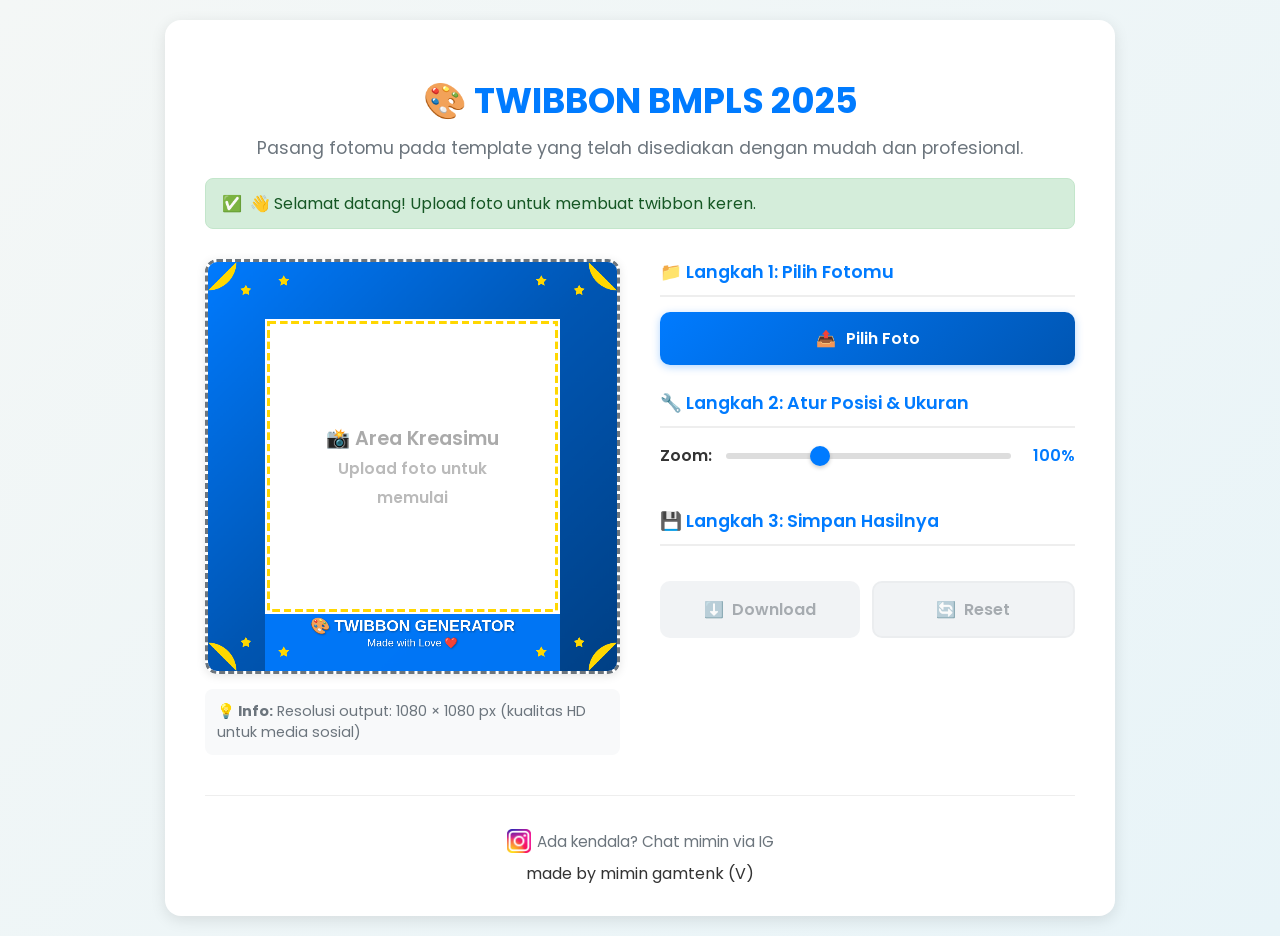
==== index.html @ 12c85848 "Update index.html" ====
<!DOCTYPE html>
<html lang="id">
<head>
    <meta charset="UTF-8">
    <meta name="viewport" content="width=device-width, initial-scale=1.0">
    <title>TWIBBON BMPLS 2025</title>
    <link href="https://fonts.googleapis.com/css2?family=Poppins:wght@400;600;700&display=swap" rel="stylesheet">
    <link rel="stylesheet" href="style.css">
</head>
<body>
    <div class="container">
        <div class="loading-overlay" id="loadingOverlay">
            <div class="spinner"></div>
        </div>

        <header>
            <h1>🎨 TWIBBON BMPLS 2025 </h1>
            <p>Pasang fotomu pada template yang telah disediakan dengan mudah dan profesional.</p>
        </header>

        <div class="alert success" id="successAlert">
            <span>✅</span>
            <span id="successMessage"></span>
        </div>

        <div class="alert error" id="errorAlert">
            <span>❌</span>
            <span id="errorMessage"></span>
        </div>

        <div class="alert warning" id="warningAlert">
            <span>⚠️</span>
            <span id="warningMessage"></span>
        </div>

        <main>
            <div class="canvas-section">
                <div class="canvas-wrapper">
                    <canvas id="twibbonCanvas" width="1080" height="1080"></canvas>
                    <div id="placeholder-text">
                        📸 Area Kreasimu<br>
                        <small style="font-size: 0.8em; opacity: 0.8;">Upload foto untuk memulai</small>
                    </div>
                </div>
                <div class="canvas-info">
                    <strong>💡 Info:</strong> Resolusi output: 1080 × 1080 px (kualitas HD untuk media sosial)
                </div>
            </div>

            <div class="controls">
                <p class="instruction">📁 Langkah 1: Pilih Fotomu</p>
                <label for="imageLoader" class="custom-file-upload">
                    <span>📤</span>
                    <span>Pilih Foto</span>
                </label>
                <input type="file" id="imageLoader" name="imageLoader" accept="image/jpeg,image/jpg,image/png,image/webp"/>
                <div class="file-info" id="fileInfo"></div>

                <p class="instruction">🔧 Langkah 2: Atur Posisi & Ukuran</p>
                <div class="zoom-control">
                    <label for="zoomSlider">Zoom:</label>
                    <input type="range" id="zoomSlider" min="0.3" max="2.5" step="0.05" value="1" disabled>
                    <span class="zoom-value" id="zoomValue">100%</span>
                </div>
                <div class="drag-hint" id="dragHint" style="display: none;">
                    🖱️ Klik dan seret gambar untuk mengubah posisi
                </div>

                <p class="instruction">💾 Langkah 3: Simpan Hasilnya</p>
                <div class="action-buttons">
                    <button id="downloadBtn" disabled>
                        <span>⬇️</span>
                        <span>Download</span>
                    </button>
                    <button id="resetBtn" disabled>
                        <span>🔄</span>
                        <span>Reset</span>
                    </button>
                </div>
            </div>
        </main>

        <footer>
    <div>
        <a href="https://instagram.com/bestsmpipbm_" class="report-problem" target="_blank">
            <img src="instagram.png" alt="Instagram" style="width: 24px; height: 24px; vertical-align: middle;">
            <span>Ada kendala? Chat mimin via IG</span>
        </a>
    </div>
    <div>
        <span>made by mimin gamtenk (V)</span>
    </div>
</footer>

    </div>

    <script src="script.js"></script>
</body>
</html>
---- style.css ----
:root {
    --primary-color: #007bff;
    --secondary-color: #6c757d;
    --background-color: #f4f7f6;
    --text-color: #333;
    --card-bg: #ffffff;
    --shadow: 0 4px 15px rgba(0, 0, 0, 0.1);
    --success-color: #28a745;
    --warning-color: #ffc107;
    --danger-color: #dc3545;
}

* {
    box-sizing: border-box;
}

body {
    font-family: 'Poppins', sans-serif;
    background: linear-gradient(135deg, var(--background-color) 0%, #e8f4f8 100%);
    color: var(--text-color);
    margin: 0;
    padding: 20px;
    display: flex;
    justify-content: center;
    align-items: center;
    min-height: 100vh;
}

.container {
    background-color: var(--card-bg);
    padding: 30px 40px;
    border-radius: 16px;
    box-shadow: var(--shadow);
    width: 100%;
    max-width: 950px;
    text-align: center;
    position: relative;
}

/* Loading Overlay */
.loading-overlay {
    position: absolute;
    top: 0;
    left: 0;
    right: 0;
    bottom: 0;
    background: rgba(255, 255, 255, 0.9);
    display: none;
    justify-content: center;
    align-items: center;
    border-radius: 16px;
    z-index: 1000;
}

.spinner {
    width: 40px;
    height: 40px;
    border: 4px solid #f3f3f3;
    border-top: 4px solid var(--primary-color);
    border-radius: 50%;
    animation: spin 1s linear infinite;
}

@keyframes spin {
    0% { transform: rotate(0deg); }
    100% { transform: rotate(360deg); }
}

/* Header */
header h1 {
    color: var(--primary-color);
    margin-bottom: 8px;
    font-size: 2.2rem;
    font-weight: 700;
}

header p {
    color: var(--secondary-color);
    margin-top: 0;
    font-size: 1.1rem;
}

/* Alert System */
.alert {
    padding: 12px 16px;
    border-radius: 8px;
    margin: 10px 0;
    display: none;
    align-items: center;
    gap: 8px;
}

.alert.success {
    background-color: #d4edda;
    color: #155724;
    border: 1px solid #c3e6cb;
}

.alert.error {
    background-color: #f8d7da;
    color: #721c24;
    border: 1px solid #f5c6cb;
}

.alert.warning {
    background-color: #fff3cd;
    color: #856404;
    border: 1px solid #ffeaa7;
}

/* Main Layout */
main {
    display: flex;
    gap: 40px;
    margin-top: 30px;
    text-align: left;
    align-items: flex-start;
}

.canvas-section {
    flex: 1;
    max-width: 500px;
}

.canvas-wrapper {
    position: relative;
    width: 100%;
    aspect-ratio: 1 / 1;
    border-radius: 12px;
    overflow: hidden;
    box-shadow: 0 2px 10px rgba(0, 0, 0, 0.1);
}

/* Canvas Styling */
#twibbonCanvas {
    width: 100%;
    height: 100%;
    border: 3px dashed var(--secondary-color);
    border-radius: 12px;
    cursor: grab;
    touch-action: none;
    transition: border-color 0.3s;
}

#twibbonCanvas:hover {
    border-color: var(--primary-color);
}

#twibbonCanvas:active {
    cursor: grabbing;
}

#twibbonCanvas.has-image {
    border-style: solid;
    border-color: var(--primary-color);
}

#placeholder-text {
    position: absolute;
    top: 50%;
    left: 50%;
    transform: translate(-50%, -50%);
    color: #aaa;
    font-size: 1.2rem;
    font-weight: 600;
    pointer-events: none;
    z-index: 1;
    text-align: center;
}

.canvas-info {
    margin-top: 15px;
    padding: 12px;
    background: #f8f9fa;
    border-radius: 8px;
    font-size: 0.9rem;
    color: var(--secondary-color);
}

/* Controls Section */
.controls {
    flex: 1;
    display: flex;
    flex-direction: column;
    min-width: 300px;
}

.instruction {
    font-weight: 600;
    color: var(--primary-color);
    border-bottom: 2px solid #eee;
    padding-bottom: 10px;
    margin-top: 25px;
    margin-bottom: 15px;
    font-size: 1.1rem;
}

.instruction:first-of-type {
    margin-top: 0;
}

/* File Upload */
input[type="file"] {
    display: none;
}

.custom-file-upload {
    background: linear-gradient(135deg, var(--primary-color) 0%, #0056b3 100%);
    color: white;
    padding: 14px 24px;
    border-radius: 10px;
    cursor: pointer;
    font-weight: 600;
    text-align: center;
    display: inline-flex;
    align-items: center;
    justify-content: center;
    gap: 10px;
    transition: all 0.3s;
    border: none;
    font-size: 1rem;
    box-shadow: 0 2px 8px rgba(0, 123, 255, 0.3);
}

.custom-file-upload:hover {
    transform: translateY(-2px);
    box-shadow: 0 4px 12px rgba(0, 123, 255, 0.4);
}

.file-info {
    margin-top: 10px;
    padding: 8px 12px;
    background: #e9ecef;
    border-radius: 6px;
    font-size: 0.9rem;
    display: none;
}

/* Zoom Controls */
.zoom-control {
    display: flex;
    align-items: center;
    gap: 12px;
    margin-bottom: 15px;
}

.zoom-control label {
    font-weight: 600;
    min-width: 50px;
}

input[type="range"] {
    flex: 1;
    cursor: pointer;
    height: 6px;
    border-radius: 3px;
    background: #ddd;
    outline: none;
    -webkit-appearance: none;
}

input[type="range"]::-webkit-slider-thumb {
    appearance: none;
    width: 20px;
    height: 20px;
    border-radius: 50%;
    background: var(--primary-color);
    cursor: pointer;
    box-shadow: 0 2px 4px rgba(0, 0, 0, 0.2);
}

input[type="range"]::-moz-range-thumb {
    width: 20px;
    height: 20px;
    border-radius: 50%;
    background: var(--primary-color);
    cursor: pointer;
    border: none;
    box-shadow: 0 2px 4px rgba(0, 0, 0, 0.2);
}

.zoom-value {
    font-weight: 600;
    color: var(--primary-color);
    min-width: 50px;
    text-align: right;
}

.drag-hint {
    background: #fff3cd;
    color: #856404;
    padding: 10px;
    border-radius: 6px;
    font-size: 0.9rem;
    margin-bottom: 10px;
    border: 1px solid #ffeaa7;
}

/* Action Buttons */
.action-buttons {
    display: flex;
    gap: 12px;
    margin-top: 20px;
}

button {
    flex: 1;
    padding: 14px 20px;
    border-radius: 10px;
    border: none;
    font-family: 'Poppins', sans-serif;
    font-size: 1rem;
    font-weight: 600;
    cursor: pointer;
    display: inline-flex;
    align-items: center;
    justify-content: center;
    gap: 8px;
    transition: all 0.3s;
    position: relative;
    overflow: hidden;
}

button::before {
    content: '';
    position: absolute;
    top: 0;
    left: -100%;
    width: 100%;
    height: 100%;
    background: linear-gradient(90deg, transparent, rgba(255, 255, 255, 0.2), transparent);
    transition: left 0.5s;
}

button:hover::before {
    left: 100%;
}

button#downloadBtn {
    background: linear-gradient(135deg, var(--success-color) 0%, #218838 100%);
    color: white;
    box-shadow: 0 2px 8px rgba(40, 167, 69, 0.3);
}

button#downloadBtn:hover {
    transform: translateY(-2px);
    box-shadow: 0 4px 12px rgba(40, 167, 69, 0.4);
}

button#resetBtn {
    background: linear-gradient(135deg, #f8f9fa 0%, #e9ecef 100%);
    color: #495057;
    border: 2px solid #dee2e6;
    box-shadow: 0 2px 4px rgba(0, 0, 0, 0.1);
}

button#resetBtn:hover {
    background: linear-gradient(135deg, #e9ecef 0%, #dee2e6 100%);
    transform: translateY(-1px);
}

button:disabled {
    background: #e9ecef !important;
    color: #6c757d !important;
    cursor: not-allowed !important;
    opacity: 0.6;
    transform: none !important;
    box-shadow: none !important;
}

button:disabled::before {
    display: none;
}

/* Footer */
footer {
    margin-top: 40px;
    padding-top: 25px;
    border-top: 1px solid #eee;
}

.report-problem {
    color: var(--secondary-color);
    text-decoration: none;
    font-size: 0.95rem;
    display: inline-flex;
    align-items: center;
    gap: 6px;
    transition: all 0.3s;
    padding: 8px 12px;
    border-radius: 6px;
}

.report-problem:hover {
    color: var(--primary-color);
    background: rgba(0, 123, 255, 0.1);
}

/* Responsive Design */
@media (max-width: 920px) {
    .container {
        padding: 20px 25px;
    }

    main {
        flex-direction: column;
        align-items: center;
        gap: 30px;
    }

    .canvas-section {
        max-width: 400px;
    }

    .controls {
        max-width: 400px;
        min-width: auto;
    }

    header h1 {
        font-size: 1.8rem;
    }

    .action-buttons {
        flex-direction: column;
    }
}

@media (max-width: 480px) {
    body {
        padding: 10px;
    }

    .container {
        padding: 15px 20px;
    }

    .canvas-section {
        max-width: 300px;
    }

    .controls {
        max-width: 300px;
    }

    header h1 {
        font-size: 1.6rem;
    }
}
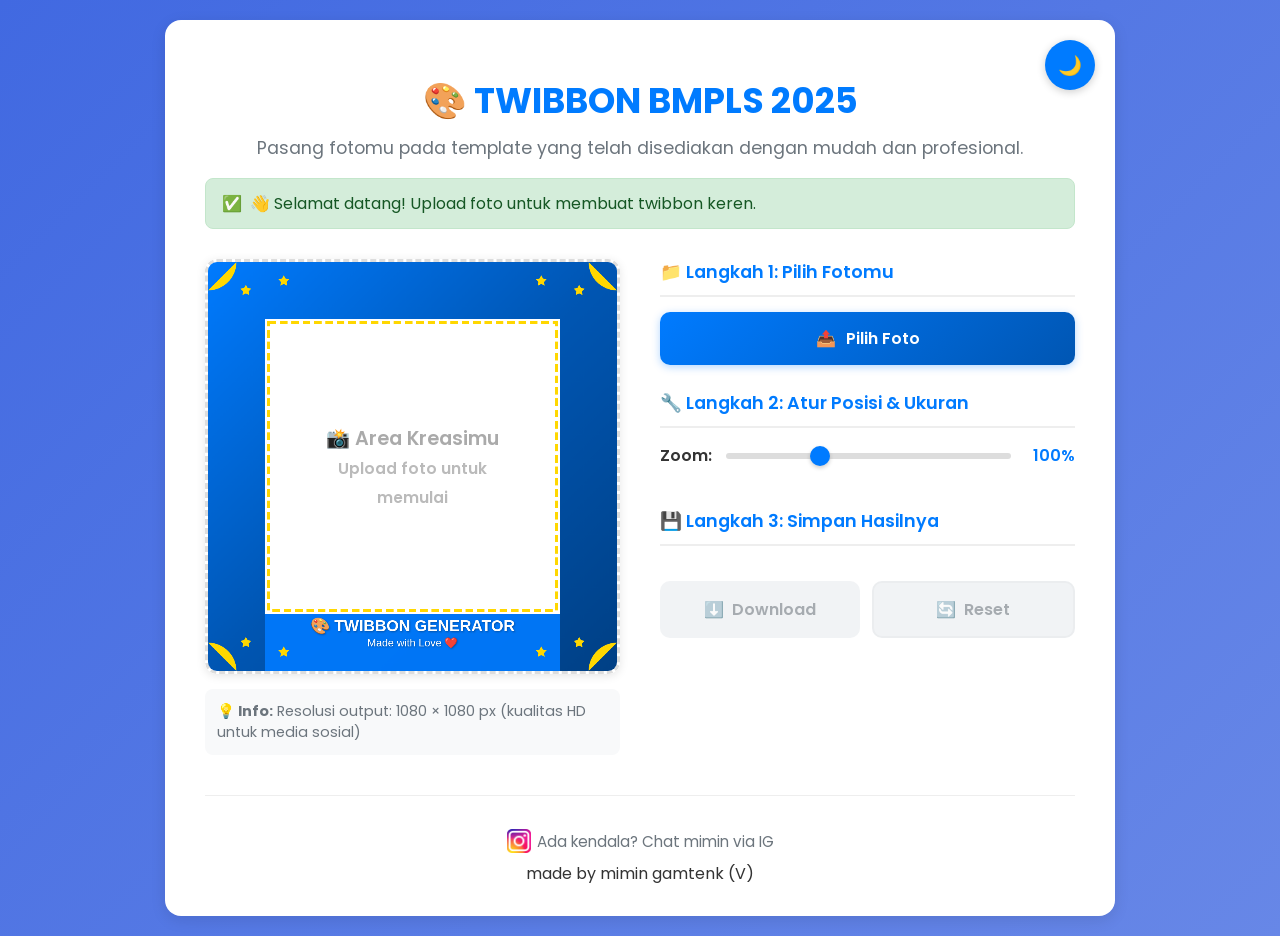
==== commit 43247e72: "Update index.html" ====
--- a/index.html
+++ b/index.html
@@ -9,6 +9,11 @@
 </head>
 <body>
     <div class="container">
+        <!-- Theme Toggle Button -->
+        <button class="theme-toggle" id="themeToggle" title="Toggle Dark Mode">
+            🌙
+        </button>
+        
         <div class="loading-overlay" id="loadingOverlay">
             <div class="spinner"></div>
         </div>
--- a/style.css
+++ b/style.css
@@ -1,13 +1,43 @@
 :root {
     --primary-color: #007bff;
     --secondary-color: #6c757d;
-    --background-color: #f4f7f6;
+    --background-color: #4169e1;
     --text-color: #333;
     --card-bg: #ffffff;
     --shadow: 0 4px 15px rgba(0, 0, 0, 0.1);
     --success-color: #28a745;
     --warning-color: #ffc107;
     --danger-color: #dc3545;
+    --canvas-border: #ddd;
+    --canvas-placeholder: #aaa;
+    --info-bg: #f8f9fa;
+    --zoom-track: #ddd;
+    --file-info-bg: #e9ecef;
+    --drag-hint-bg: #fff3cd;
+    --drag-hint-color: #856404;
+    --reset-btn-bg: #f8f9fa;
+    --reset-btn-border: #dee2e6;
+    --footer-border: #eee;
+}
+
+/* Dark Mode Variables */
+[data-theme="dark"] {
+    --primary-color: #4dabf7;
+    --secondary-color: #adb5bd;
+    --background-color: #1a1a2e;
+    --text-color: #e9ecef;
+    --card-bg: #16213e;
+    --shadow: 0 4px 15px rgba(0, 0, 0, 0.3);
+    --canvas-border: #495057;
+    --canvas-placeholder: #6c757d;
+    --info-bg: #212529;
+    --zoom-track: #495057;
+    --file-info-bg: #343a40;
+    --drag-hint-bg: #3d4142;
+    --drag-hint-color: #ffc107;
+    --reset-btn-bg: #343a40;
+    --reset-btn-border: #495057;
+    --footer-border: #495057;
 }
 
 * {
@@ -16,7 +46,7 @@
 
 body {
     font-family: 'Poppins', sans-serif;
-    background: linear-gradient(135deg, var(--background-color) 0%, #e8f4f8 100%);
+    background: linear-gradient(135deg, var(--background-color) 0%, rgba(65, 105, 225, 0.8) 100%);
     color: var(--text-color);
     margin: 0;
     padding: 20px;
@@ -24,6 +54,12 @@
     justify-content: center;
     align-items: center;
     min-height: 100vh;
+    transition: all 0.3s ease;
+}
+
+/* Dark mode background gradient */
+[data-theme="dark"] body {
+    background: linear-gradient(135deg, var(--background-color) 0%, #0f1419 100%);
 }
 
 .container {
@@ -35,6 +71,32 @@
     max-width: 950px;
     text-align: center;
     position: relative;
+    transition: all 0.3s ease;
+}
+
+/* Theme Toggle Button */
+.theme-toggle {
+    position: absolute;
+    top: 20px;
+    right: 20px;
+    background: var(--primary-color);
+    color: white;
+    border: none;
+    border-radius: 50%;
+    width: 50px;
+    height: 50px;
+    cursor: pointer;
+    font-size: 1.2rem;
+    display: flex;
+    align-items: center;
+    justify-content: center;
+    transition: all 0.3s ease;
+    box-shadow: 0 2px 8px rgba(0, 0, 0, 0.2);
+}
+
+.theme-toggle:hover {
+    transform: scale(1.1);
+    box-shadow: 0 4px 12px rgba(0, 0, 0, 0.3);
 }
 
 /* Loading Overlay */
@@ -52,6 +114,10 @@
     z-index: 1000;
 }
 
+[data-theme="dark"] .loading-overlay {
+    background: rgba(22, 33, 62, 0.9);
+}
+
 .spinner {
     width: 40px;
     height: 40px;
@@ -61,6 +127,11 @@
     animation: spin 1s linear infinite;
 }
 
+[data-theme="dark"] .spinner {
+    border-color: #495057;
+    border-top-color: var(--primary-color);
+}
+
 @keyframes spin {
     0% { transform: rotate(0deg); }
     100% { transform: rotate(360deg); }
@@ -72,12 +143,14 @@
     margin-bottom: 8px;
     font-size: 2.2rem;
     font-weight: 700;
+    transition: color 0.3s ease;
 }
 
 header p {
     color: var(--secondary-color);
     margin-top: 0;
     font-size: 1.1rem;
+    transition: color 0.3s ease;
 }
 
 /* Alert System */
@@ -88,6 +161,7 @@
     display: none;
     align-items: center;
     gap: 8px;
+    transition: all 0.3s ease;
 }
 
 .alert.success {
@@ -96,16 +170,34 @@
     border: 1px solid #c3e6cb;
 }
 
+[data-theme="dark"] .alert.success {
+    background-color: #1e4620;
+    color: #75b798;
+    border-color: #2d5a31;
+}
+
 .alert.error {
     background-color: #f8d7da;
     color: #721c24;
     border: 1px solid #f5c6cb;
 }
 
+[data-theme="dark"] .alert.error {
+    background-color: #4a1e22;
+    color: #f1b6bb;
+    border-color: #5d2a2f;
+}
+
 .alert.warning {
     background-color: #fff3cd;
     color: #856404;
     border: 1px solid #ffeaa7;
+}
+
+[data-theme="dark"] .alert.warning {
+    background-color: #3d3d1f;
+    color: #ffc107;
+    border-color: #4d4d29;
 }
 
 /* Main Layout */
@@ -131,11 +223,15 @@
     box-shadow: 0 2px 10px rgba(0, 0, 0, 0.1);
 }
 
+[data-theme="dark"] .canvas-wrapper {
+    box-shadow: 0 2px 10px rgba(0, 0, 0, 0.4);
+}
+
 /* Canvas Styling */
 #twibbonCanvas {
     width: 100%;
     height: 100%;
-    border: 3px dashed var(--secondary-color);
+    border: 3px dashed var(--canvas-border);
     border-radius: 12px;
     cursor: grab;
     touch-action: none;
@@ -160,21 +256,23 @@
     top: 50%;
     left: 50%;
     transform: translate(-50%, -50%);
-    color: #aaa;
+    color: var(--canvas-placeholder);
     font-size: 1.2rem;
     font-weight: 600;
     pointer-events: none;
     z-index: 1;
     text-align: center;
+    transition: color 0.3s ease;
 }
 
 .canvas-info {
     margin-top: 15px;
     padding: 12px;
-    background: #f8f9fa;
+    background: var(--info-bg);
     border-radius: 8px;
     font-size: 0.9rem;
     color: var(--secondary-color);
+    transition: all 0.3s ease;
 }
 
 /* Controls Section */
@@ -188,11 +286,12 @@
 .instruction {
     font-weight: 600;
     color: var(--primary-color);
-    border-bottom: 2px solid #eee;
+    border-bottom: 2px solid var(--footer-border);
     padding-bottom: 10px;
     margin-top: 25px;
     margin-bottom: 15px;
     font-size: 1.1rem;
+    transition: all 0.3s ease;
 }
 
 .instruction:first-of-type {
@@ -222,18 +321,28 @@
     box-shadow: 0 2px 8px rgba(0, 123, 255, 0.3);
 }
 
+[data-theme="dark"] .custom-file-upload {
+    background: linear-gradient(135deg, var(--primary-color) 0%, #339af0 100%);
+    box-shadow: 0 2px 8px rgba(77, 171, 247, 0.3);
+}
+
 .custom-file-upload:hover {
     transform: translateY(-2px);
     box-shadow: 0 4px 12px rgba(0, 123, 255, 0.4);
 }
 
+[data-theme="dark"] .custom-file-upload:hover {
+    box-shadow: 0 4px 12px rgba(77, 171, 247, 0.4);
+}
+
 .file-info {
     margin-top: 10px;
     padding: 8px 12px;
-    background: #e9ecef;
+    background: var(--file-info-bg);
     border-radius: 6px;
     font-size: 0.9rem;
     display: none;
+    transition: background-color 0.3s ease;
 }
 
 /* Zoom Controls */
@@ -247,6 +356,8 @@
 .zoom-control label {
     font-weight: 600;
     min-width: 50px;
+    color: var(--text-color);
+    transition: color 0.3s ease;
 }
 
 input[type="range"] {
@@ -254,9 +365,10 @@
     cursor: pointer;
     height: 6px;
     border-radius: 3px;
-    background: #ddd;
+    background: var(--zoom-track);
     outline: none;
     -webkit-appearance: none;
+    transition: background-color 0.3s ease;
 }
 
 input[type="range"]::-webkit-slider-thumb {
@@ -284,16 +396,22 @@
     color: var(--primary-color);
     min-width: 50px;
     text-align: right;
+    transition: color 0.3s ease;
 }
 
 .drag-hint {
-    background: #fff3cd;
-    color: #856404;
+    background: var(--drag-hint-bg);
+    color: var(--drag-hint-color);
     padding: 10px;
     border-radius: 6px;
     font-size: 0.9rem;
     margin-bottom: 10px;
     border: 1px solid #ffeaa7;
+    transition: all 0.3s ease;
+}
+
+[data-theme="dark"] .drag-hint {
+    border-color: #4d4d29;
 }
 
 /* Action Buttons */
@@ -348,14 +466,19 @@
 }
 
 button#resetBtn {
-    background: linear-gradient(135deg, #f8f9fa 0%, #e9ecef 100%);
+    background: linear-gradient(135deg, var(--reset-btn-bg) 0%, #e9ecef 100%);
     color: #495057;
-    border: 2px solid #dee2e6;
+    border: 2px solid var(--reset-btn-border);
     box-shadow: 0 2px 4px rgba(0, 0, 0, 0.1);
+    transition: all 0.3s ease;
+}
+
+[data-theme="dark"] button#resetBtn {
+    color: var(--text-color);
 }
 
 button#resetBtn:hover {
-    background: linear-gradient(135deg, #e9ecef 0%, #dee2e6 100%);
+    background: linear-gradient(135deg, #e9ecef 0%, var(--reset-btn-border) 100%);
     transform: translateY(-1px);
 }
 
@@ -368,6 +491,11 @@
     box-shadow: none !important;
 }
 
+[data-theme="dark"] button:disabled {
+    background: #343a40 !important;
+    color: #6c757d !important;
+}
+
 button:disabled::before {
     display: none;
 }
@@ -376,7 +504,8 @@
 footer {
     margin-top: 40px;
     padding-top: 25px;
-    border-top: 1px solid #eee;
+    border-top: 1px solid var(--footer-border);
+    transition: border-color 0.3s ease;
 }
 
 .report-problem {
@@ -396,12 +525,24 @@
     background: rgba(0, 123, 255, 0.1);
 }
 
+[data-theme="dark"] .report-problem:hover {
+    background: rgba(77, 171, 247, 0.1);
+}
+
 /* Responsive Design */
 @media (max-width: 920px) {
     .container {
         padding: 20px 25px;
     }
 
+    .theme-toggle {
+        top: 15px;
+        right: 15px;
+        width: 45px;
+        height: 45px;
+        font-size: 1.1rem;
+    }
+
     main {
         flex-direction: column;
         align-items: center;
@@ -435,6 +576,14 @@
         padding: 15px 20px;
     }
 
+    .theme-toggle {
+        top: 10px;
+        right: 10px;
+        width: 40px;
+        height: 40px;
+        font-size: 1rem;
+    }
+
     .canvas-section {
         max-width: 300px;
     }
@@ -445,5 +594,6 @@
 
     header h1 {
         font-size: 1.6rem;
-    }
-}
+        margin-top: 40px;
+    }
+}
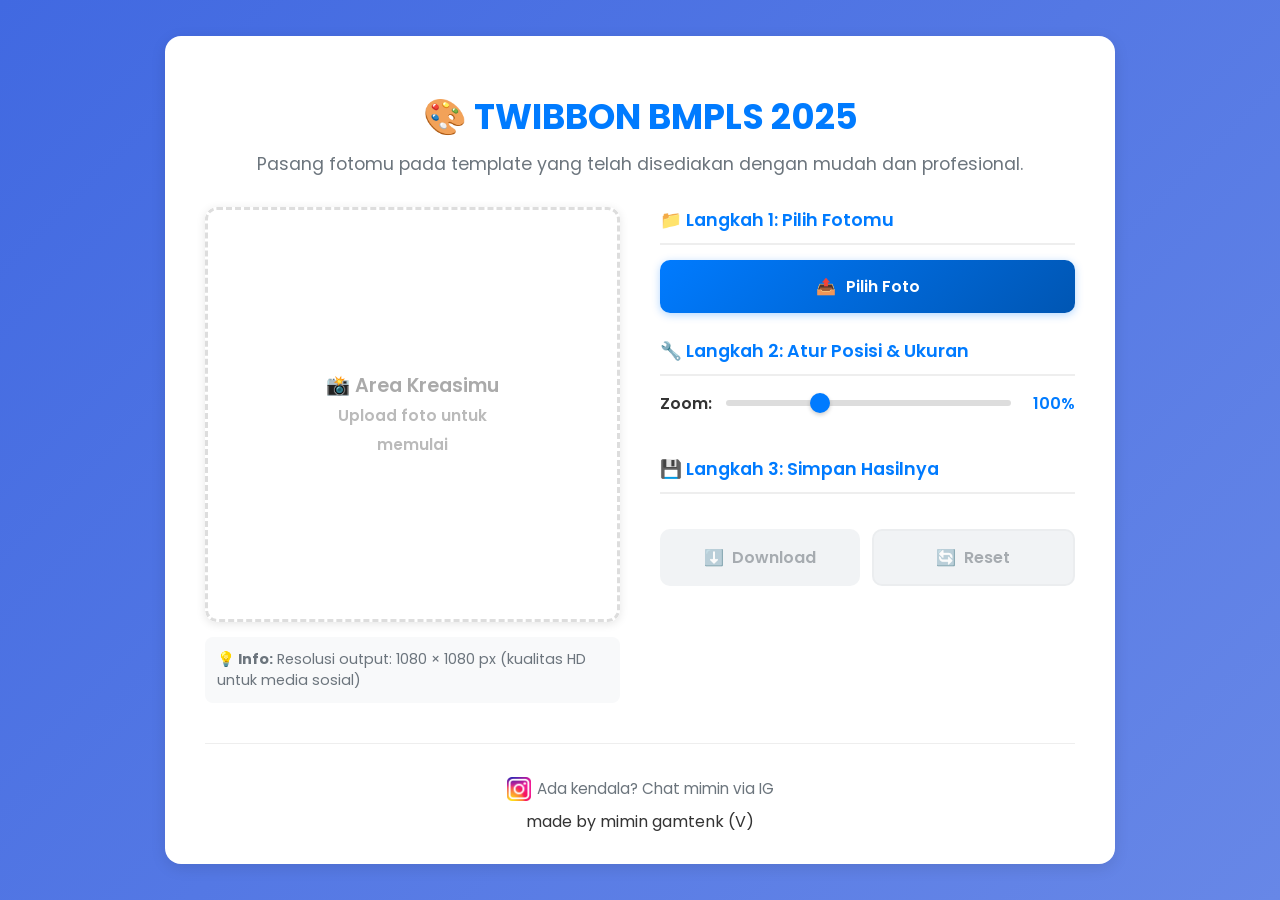
==== commit ccb09580: "Update index.html" ====
--- a/index.html
+++ b/index.html
@@ -9,11 +9,6 @@
 </head>
 <body>
     <div class="container">
-        <!-- Theme Toggle Button -->
-        <button class="theme-toggle" id="themeToggle" title="Toggle Dark Mode">
-            🌙
-        </button>
-        
         <div class="loading-overlay" id="loadingOverlay">
             <div class="spinner"></div>
         </div>
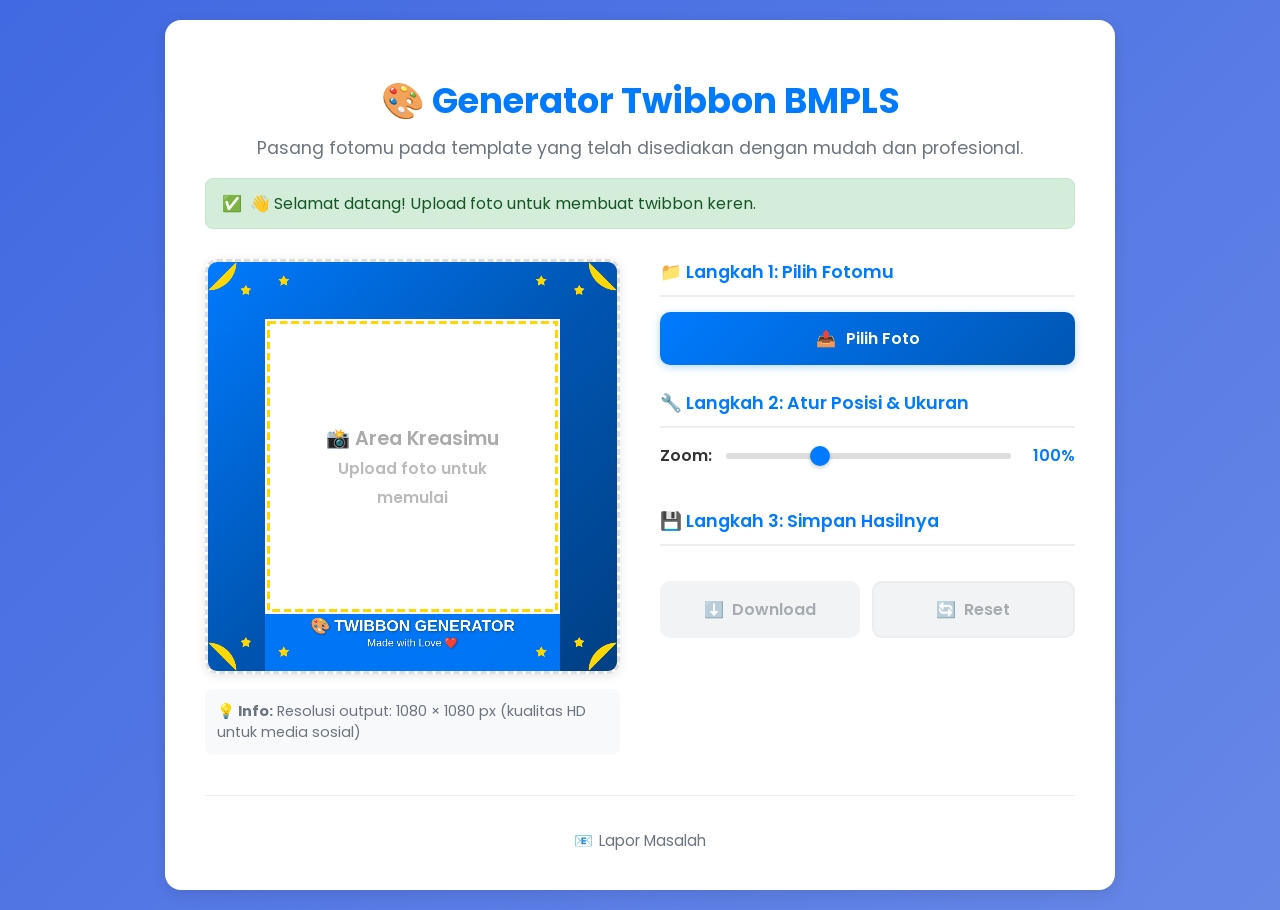
==== commit 29400412: "Update index.html" ====
--- a/index.html
+++ b/index.html
@@ -3,7 +3,7 @@
 <head>
     <meta charset="UTF-8">
     <meta name="viewport" content="width=device-width, initial-scale=1.0">
-    <title>TWIBBON BMPLS 2025</title>
+    <title>Generator Twibbon Interaktif</title>
     <link href="https://fonts.googleapis.com/css2?family=Poppins:wght@400;600;700&display=swap" rel="stylesheet">
     <link rel="stylesheet" href="style.css">
 </head>
@@ -14,7 +14,7 @@
         </div>
 
         <header>
-            <h1>🎨 TWIBBON BMPLS 2025 </h1>
+            <h1>🎨 Generator Twibbon BMPLS</h1>
             <p>Pasang fotomu pada template yang telah disediakan dengan mudah dan profesional.</p>
         </header>
 
@@ -81,17 +81,11 @@
         </main>
 
         <footer>
-    <div>
-        <a href="https://instagram.com/bestsmpipbm_" class="report-problem" target="_blank">
-            <img src="instagram.png" alt="Instagram" style="width: 24px; height: 24px; vertical-align: middle;">
-            <span>Ada kendala? Chat mimin via IG</span>
-        </a>
-    </div>
-    <div>
-        <span>made by mimin gamtenk (V)</span>
-    </div>
-</footer>
-
+            <a href="mailto:dukungan@websiteanda.com?subject=Laporan Masalah Generator Twibbon" class="report-problem">
+                <span>📧</span>
+                <span>Lapor Masalah</span>
+            </a>
+        </footer>
     </div>
 
     <script src="script.js"></script>
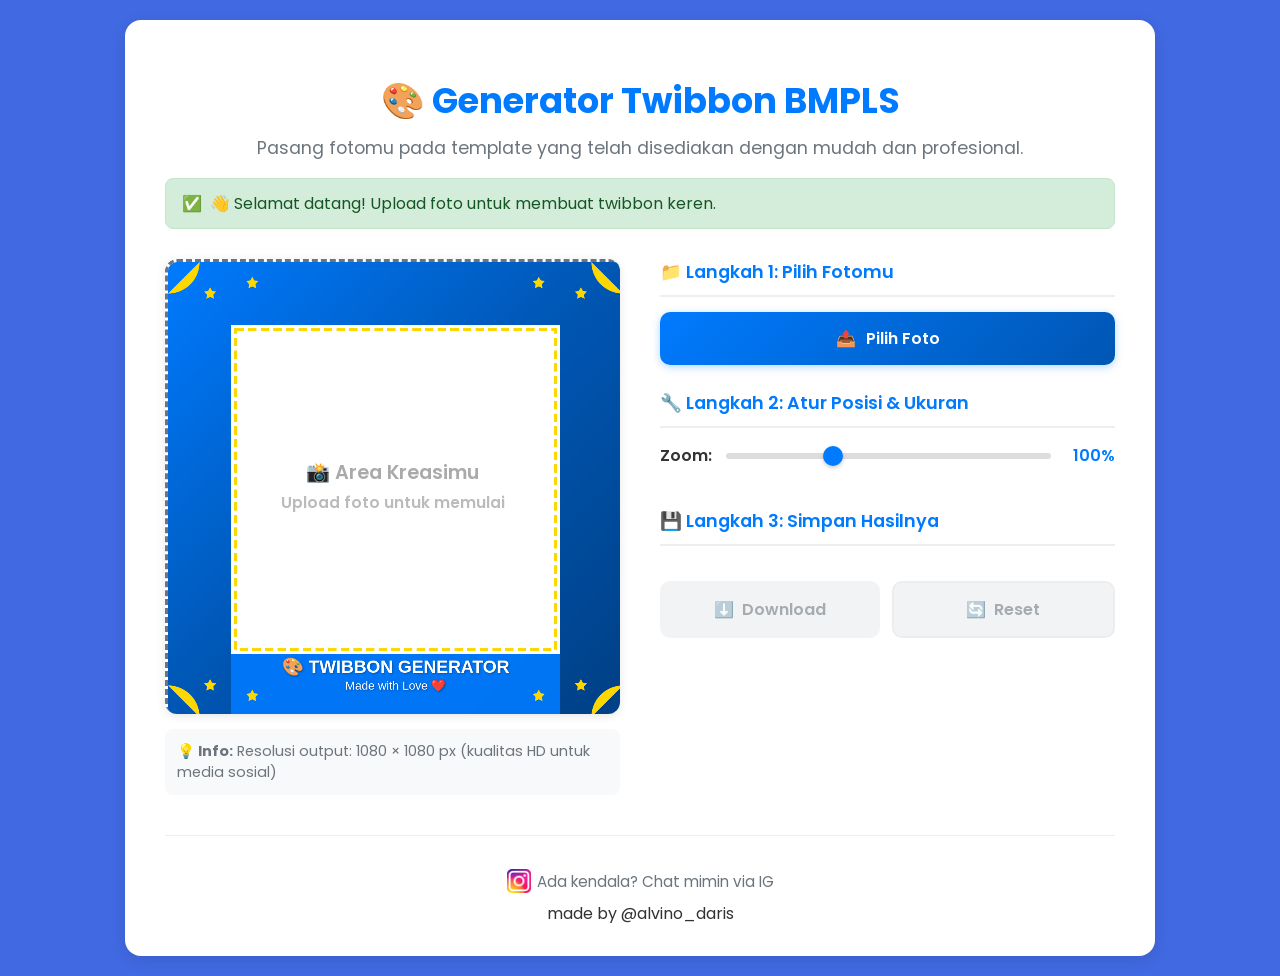
==== commit 5af13b77: "Update index.html" ====
--- a/index.html
+++ b/index.html
@@ -81,11 +81,17 @@
         </main>
 
         <footer>
-            <a href="mailto:dukungan@websiteanda.com?subject=Laporan Masalah Generator Twibbon" class="report-problem">
-                <span>📧</span>
-                <span>Lapor Masalah</span>
-            </a>
-        </footer>
+    <div>
+        <a href="https://instagram.com/bestsmpipbm_" class="report-problem" target="_blank">
+            <img src="instagram.png" alt="Instagram" style="width: 24px; height: 24px; vertical-align: middle;">
+            <span>Ada kendala? Chat mimin via IG</span>
+        </a>
+    </div>
+    <div>
+        <span>made by @alvino_daris</span>
+    </div>
+</footer>
+        
     </div>
 
     <script src="script.js"></script>
--- a/style.css
+++ b/style.css
@@ -1,52 +1,22 @@
+/* Di bagian :root variables, ubah --background-color */
 :root {
     --primary-color: #007bff;
     --secondary-color: #6c757d;
-    --background-color: #4169e1;
+    --background-color: #4169e1; /* Ubah dari #f4f7f6 ke #4169e1 */
     --text-color: #333;
     --card-bg: #ffffff;
     --shadow: 0 4px 15px rgba(0, 0, 0, 0.1);
     --success-color: #28a745;
     --warning-color: #ffc107;
     --danger-color: #dc3545;
-    --canvas-border: #ddd;
-    --canvas-placeholder: #aaa;
-    --info-bg: #f8f9fa;
-    --zoom-track: #ddd;
-    --file-info-bg: #e9ecef;
-    --drag-hint-bg: #fff3cd;
-    --drag-hint-color: #856404;
-    --reset-btn-bg: #f8f9fa;
-    --reset-btn-border: #dee2e6;
-    --footer-border: #eee;
-}
-
-/* Dark Mode Variables */
-[data-theme="dark"] {
-    --primary-color: #4dabf7;
-    --secondary-color: #adb5bd;
-    --background-color: #1a1a2e;
-    --text-color: #e9ecef;
-    --card-bg: #16213e;
-    --shadow: 0 4px 15px rgba(0, 0, 0, 0.3);
-    --canvas-border: #495057;
-    --canvas-placeholder: #6c757d;
-    --info-bg: #212529;
-    --zoom-track: #495057;
-    --file-info-bg: #343a40;
-    --drag-hint-bg: #3d4142;
-    --drag-hint-color: #ffc107;
-    --reset-btn-bg: #343a40;
-    --reset-btn-border: #495057;
-    --footer-border: #495057;
-}
-
-* {
-    box-sizing: border-box;
-}
-
+}
+
+/* Di bagian body, ubah gradient background */
 body {
     font-family: 'Poppins', sans-serif;
-    background: linear-gradient(135deg, var(--background-color) 0%, rgba(65, 105, 225, 0.8) 100%);
+    background: #4169e1; /* Ubah dari gradient menjadi solid color */
+    /* ATAU jika ingin tetap gradient: */
+    /* background: linear-gradient(135deg, #4169e1 0%, #5a7df5 100%); */
     color: var(--text-color);
     margin: 0;
     padding: 20px;
@@ -54,12 +24,6 @@
     justify-content: center;
     align-items: center;
     min-height: 100vh;
-    transition: all 0.3s ease;
-}
-
-/* Dark mode background gradient */
-[data-theme="dark"] body {
-    background: linear-gradient(135deg, var(--background-color) 0%, #0f1419 100%);
 }
 
 .container {
@@ -71,32 +35,6 @@
     max-width: 950px;
     text-align: center;
     position: relative;
-    transition: all 0.3s ease;
-}
-
-/* Theme Toggle Button */
-.theme-toggle {
-    position: absolute;
-    top: 20px;
-    right: 20px;
-    background: var(--primary-color);
-    color: white;
-    border: none;
-    border-radius: 50%;
-    width: 50px;
-    height: 50px;
-    cursor: pointer;
-    font-size: 1.2rem;
-    display: flex;
-    align-items: center;
-    justify-content: center;
-    transition: all 0.3s ease;
-    box-shadow: 0 2px 8px rgba(0, 0, 0, 0.2);
-}
-
-.theme-toggle:hover {
-    transform: scale(1.1);
-    box-shadow: 0 4px 12px rgba(0, 0, 0, 0.3);
 }
 
 /* Loading Overlay */
@@ -114,10 +52,6 @@
     z-index: 1000;
 }
 
-[data-theme="dark"] .loading-overlay {
-    background: rgba(22, 33, 62, 0.9);
-}
-
 .spinner {
     width: 40px;
     height: 40px;
@@ -127,11 +61,6 @@
     animation: spin 1s linear infinite;
 }
 
-[data-theme="dark"] .spinner {
-    border-color: #495057;
-    border-top-color: var(--primary-color);
-}
-
 @keyframes spin {
     0% { transform: rotate(0deg); }
     100% { transform: rotate(360deg); }
@@ -143,14 +72,12 @@
     margin-bottom: 8px;
     font-size: 2.2rem;
     font-weight: 700;
-    transition: color 0.3s ease;
 }
 
 header p {
     color: var(--secondary-color);
     margin-top: 0;
     font-size: 1.1rem;
-    transition: color 0.3s ease;
 }
 
 /* Alert System */
@@ -161,7 +88,6 @@
     display: none;
     align-items: center;
     gap: 8px;
-    transition: all 0.3s ease;
 }
 
 .alert.success {
@@ -170,34 +96,16 @@
     border: 1px solid #c3e6cb;
 }
 
-[data-theme="dark"] .alert.success {
-    background-color: #1e4620;
-    color: #75b798;
-    border-color: #2d5a31;
-}
-
 .alert.error {
     background-color: #f8d7da;
     color: #721c24;
     border: 1px solid #f5c6cb;
 }
 
-[data-theme="dark"] .alert.error {
-    background-color: #4a1e22;
-    color: #f1b6bb;
-    border-color: #5d2a2f;
-}
-
 .alert.warning {
     background-color: #fff3cd;
     color: #856404;
     border: 1px solid #ffeaa7;
-}
-
-[data-theme="dark"] .alert.warning {
-    background-color: #3d3d1f;
-    color: #ffc107;
-    border-color: #4d4d29;
 }
 
 /* Main Layout */
@@ -223,15 +131,11 @@
     box-shadow: 0 2px 10px rgba(0, 0, 0, 0.1);
 }
 
-[data-theme="dark"] .canvas-wrapper {
-    box-shadow: 0 2px 10px rgba(0, 0, 0, 0.4);
-}
-
 /* Canvas Styling */
 #twibbonCanvas {
     width: 100%;
     height: 100%;
-    border: 3px dashed var(--canvas-border);
+    border: 3px dashed var(--secondary-color);
     border-radius: 12px;
     cursor: grab;
     touch-action: none;
@@ -256,23 +160,21 @@
     top: 50%;
     left: 50%;
     transform: translate(-50%, -50%);
-    color: var(--canvas-placeholder);
+    color: #aaa;
     font-size: 1.2rem;
     font-weight: 600;
     pointer-events: none;
     z-index: 1;
     text-align: center;
-    transition: color 0.3s ease;
 }
 
 .canvas-info {
     margin-top: 15px;
     padding: 12px;
-    background: var(--info-bg);
+    background: #f8f9fa;
     border-radius: 8px;
     font-size: 0.9rem;
     color: var(--secondary-color);
-    transition: all 0.3s ease;
 }
 
 /* Controls Section */
@@ -286,12 +188,11 @@
 .instruction {
     font-weight: 600;
     color: var(--primary-color);
-    border-bottom: 2px solid var(--footer-border);
+    border-bottom: 2px solid #eee;
     padding-bottom: 10px;
     margin-top: 25px;
     margin-bottom: 15px;
     font-size: 1.1rem;
-    transition: all 0.3s ease;
 }
 
 .instruction:first-of-type {
@@ -321,28 +222,18 @@
     box-shadow: 0 2px 8px rgba(0, 123, 255, 0.3);
 }
 
-[data-theme="dark"] .custom-file-upload {
-    background: linear-gradient(135deg, var(--primary-color) 0%, #339af0 100%);
-    box-shadow: 0 2px 8px rgba(77, 171, 247, 0.3);
-}
-
 .custom-file-upload:hover {
     transform: translateY(-2px);
     box-shadow: 0 4px 12px rgba(0, 123, 255, 0.4);
 }
 
-[data-theme="dark"] .custom-file-upload:hover {
-    box-shadow: 0 4px 12px rgba(77, 171, 247, 0.4);
-}
-
 .file-info {
     margin-top: 10px;
     padding: 8px 12px;
-    background: var(--file-info-bg);
+    background: #e9ecef;
     border-radius: 6px;
     font-size: 0.9rem;
     display: none;
-    transition: background-color 0.3s ease;
 }
 
 /* Zoom Controls */
@@ -356,8 +247,6 @@
 .zoom-control label {
     font-weight: 600;
     min-width: 50px;
-    color: var(--text-color);
-    transition: color 0.3s ease;
 }
 
 input[type="range"] {
@@ -365,10 +254,9 @@
     cursor: pointer;
     height: 6px;
     border-radius: 3px;
-    background: var(--zoom-track);
+    background: #ddd;
     outline: none;
     -webkit-appearance: none;
-    transition: background-color 0.3s ease;
 }
 
 input[type="range"]::-webkit-slider-thumb {
@@ -396,22 +284,16 @@
     color: var(--primary-color);
     min-width: 50px;
     text-align: right;
-    transition: color 0.3s ease;
 }
 
 .drag-hint {
-    background: var(--drag-hint-bg);
-    color: var(--drag-hint-color);
+    background: #fff3cd;
+    color: #856404;
     padding: 10px;
     border-radius: 6px;
     font-size: 0.9rem;
     margin-bottom: 10px;
     border: 1px solid #ffeaa7;
-    transition: all 0.3s ease;
-}
-
-[data-theme="dark"] .drag-hint {
-    border-color: #4d4d29;
 }
 
 /* Action Buttons */
@@ -466,19 +348,14 @@
 }
 
 button#resetBtn {
-    background: linear-gradient(135deg, var(--reset-btn-bg) 0%, #e9ecef 100%);
+    background: linear-gradient(135deg, #f8f9fa 0%, #e9ecef 100%);
     color: #495057;
-    border: 2px solid var(--reset-btn-border);
+    border: 2px solid #dee2e6;
     box-shadow: 0 2px 4px rgba(0, 0, 0, 0.1);
-    transition: all 0.3s ease;
-}
-
-[data-theme="dark"] button#resetBtn {
-    color: var(--text-color);
 }
 
 button#resetBtn:hover {
-    background: linear-gradient(135deg, #e9ecef 0%, var(--reset-btn-border) 100%);
+    background: linear-gradient(135deg, #e9ecef 0%, #dee2e6 100%);
     transform: translateY(-1px);
 }
 
@@ -491,11 +368,6 @@
     box-shadow: none !important;
 }
 
-[data-theme="dark"] button:disabled {
-    background: #343a40 !important;
-    color: #6c757d !important;
-}
-
 button:disabled::before {
     display: none;
 }
@@ -504,8 +376,7 @@
 footer {
     margin-top: 40px;
     padding-top: 25px;
-    border-top: 1px solid var(--footer-border);
-    transition: border-color 0.3s ease;
+    border-top: 1px solid #eee;
 }
 
 .report-problem {
@@ -525,24 +396,12 @@
     background: rgba(0, 123, 255, 0.1);
 }
 
-[data-theme="dark"] .report-problem:hover {
-    background: rgba(77, 171, 247, 0.1);
-}
-
 /* Responsive Design */
 @media (max-width: 920px) {
     .container {
         padding: 20px 25px;
     }
 
-    .theme-toggle {
-        top: 15px;
-        right: 15px;
-        width: 45px;
-        height: 45px;
-        font-size: 1.1rem;
-    }
-
     main {
         flex-direction: column;
         align-items: center;
@@ -576,14 +435,6 @@
         padding: 15px 20px;
     }
 
-    .theme-toggle {
-        top: 10px;
-        right: 10px;
-        width: 40px;
-        height: 40px;
-        font-size: 1rem;
-    }
-
     .canvas-section {
         max-width: 300px;
     }
@@ -594,6 +445,5 @@
 
     header h1 {
         font-size: 1.6rem;
-        margin-top: 40px;
-    }
-}
+    }
+}
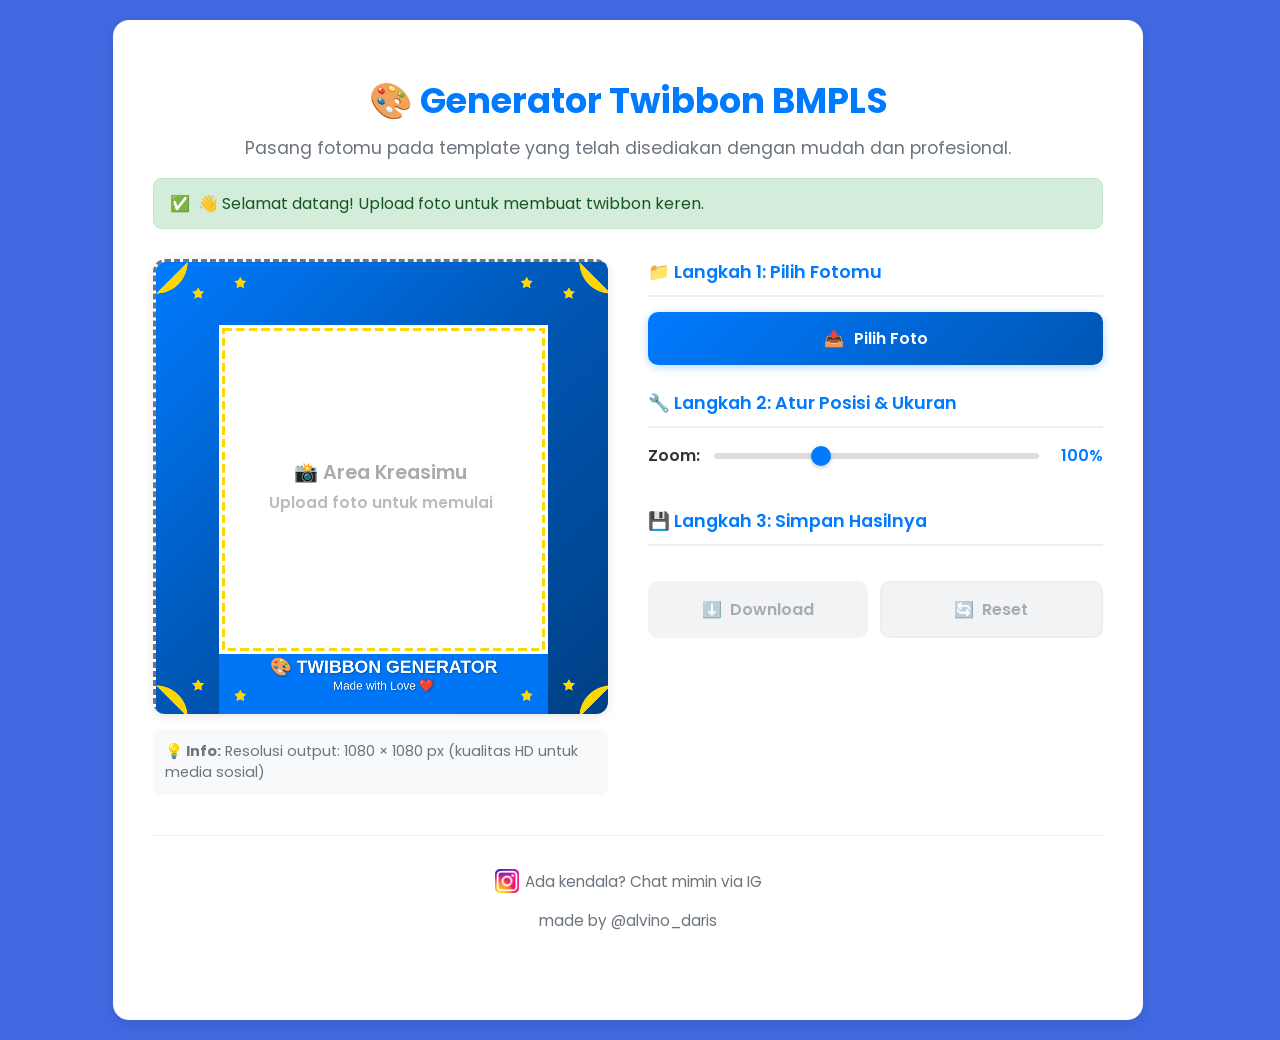
==== commit a21ced79: "Update index.html" ====
--- a/index.html
+++ b/index.html
@@ -88,6 +88,7 @@
         </a>
     </div>
     <div>
+                <a href="https://instagram.com/bestsmpipbm_" class="report-problem" target="_blank">
         <span>made by @alvino_daris</span>
     </div>
 </footer>
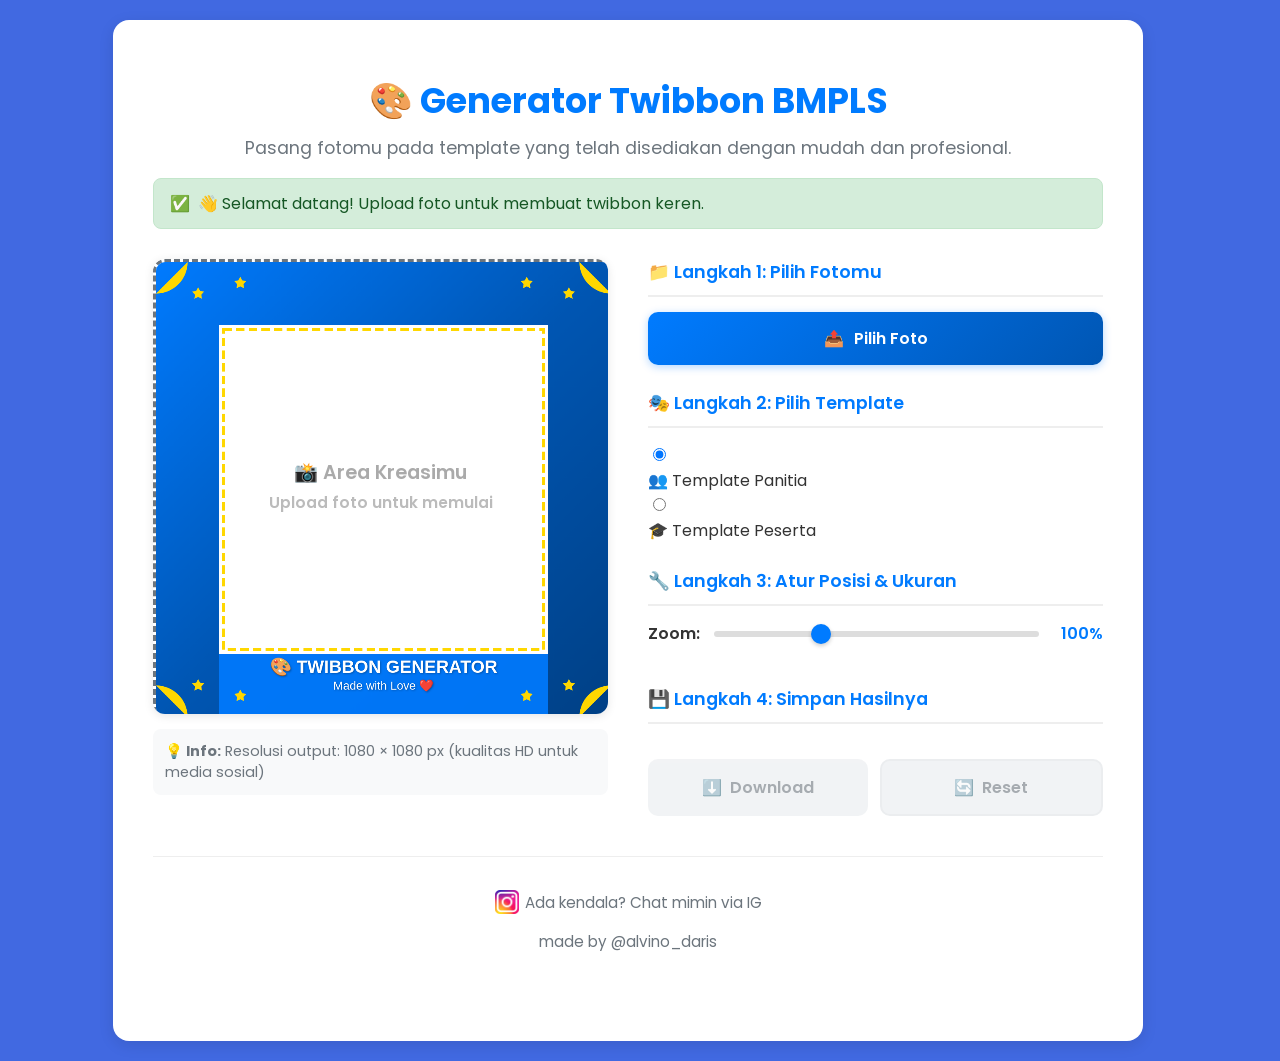
==== commit 712674ca: "Update index.html" ====
--- a/index.html
+++ b/index.html
@@ -56,7 +56,29 @@
                 <input type="file" id="imageLoader" name="imageLoader" accept="image/jpeg,image/jpg,image/png,image/webp"/>
                 <div class="file-info" id="fileInfo"></div>
 
-                <p class="instruction">🔧 Langkah 2: Atur Posisi & Ukuran</p>
+                <p class="instruction">🎭 Langkah 2: Pilih Template</p>
+                <div class="template-selector">
+                    <div class="template-option">
+                        <input type="radio" id="templatePanitia" name="templateType" value="panitia" checked>
+                        <label for="templatePanitia" class="template-label">
+                            <div class="template-preview">
+                                <span class="template-icon">👥</span>
+                                <span class="template-name">Template Panitia</span>
+                            </div>
+                        </label>
+                    </div>
+                    <div class="template-option">
+                        <input type="radio" id="templatePeserta" name="templateType" value="peserta">
+                        <label for="templatePeserta" class="template-label">
+                            <div class="template-preview">
+                                <span class="template-icon">🎓</span>
+                                <span class="template-name">Template Peserta</span>
+                            </div>
+                        </label>
+                    </div>
+                </div>
+
+                <p class="instruction">🔧 Langkah 3: Atur Posisi & Ukuran</p>
                 <div class="zoom-control">
                     <label for="zoomSlider">Zoom:</label>
                     <input type="range" id="zoomSlider" min="0.3" max="2.5" step="0.05" value="1" disabled>
@@ -66,7 +88,7 @@
                     🖱️ Klik dan seret gambar untuk mengubah posisi
                 </div>
 
-                <p class="instruction">💾 Langkah 3: Simpan Hasilnya</p>
+                <p class="instruction">💾 Langkah 4: Simpan Hasilnya</p>
                 <div class="action-buttons">
                     <button id="downloadBtn" disabled>
                         <span>⬇️</span>
@@ -88,7 +110,7 @@
         </a>
     </div>
     <div>
-                <a href="https://instagram.com/bestsmpipbm_" class="report-problem" target="_blank">
+                <a href="https://instagram.com/alvino_daris" class="report-problem" target="_blank">
         <span>made by @alvino_daris</span>
     </div>
 </footer>
--- a/style.css
+++ b/style.css
@@ -1,449 +1,897 @@
 /* Di bagian :root variables, ubah --background-color */
+
 :root {
+
     --primary-color: #007bff;
+
     --secondary-color: #6c757d;
+
     --background-color: #4169e1; /* Ubah dari #f4f7f6 ke #4169e1 */
+
     --text-color: #333;
+
     --card-bg: #ffffff;
+
     --shadow: 0 4px 15px rgba(0, 0, 0, 0.1);
+
     --success-color: #28a745;
+
     --warning-color: #ffc107;
+
     --danger-color: #dc3545;
-}
+
+}
+
+
 
 /* Di bagian body, ubah gradient background */
+
 body {
+
     font-family: 'Poppins', sans-serif;
+
     background: #4169e1; /* Ubah dari gradient menjadi solid color */
+
     /* ATAU jika ingin tetap gradient: */
+
     /* background: linear-gradient(135deg, #4169e1 0%, #5a7df5 100%); */
+
     color: var(--text-color);
+
     margin: 0;
+
     padding: 20px;
+
     display: flex;
+
     justify-content: center;
+
     align-items: center;
+
     min-height: 100vh;
-}
+
+}
+
+
 
 .container {
+
     background-color: var(--card-bg);
+
     padding: 30px 40px;
+
     border-radius: 16px;
+
     box-shadow: var(--shadow);
+
     width: 100%;
+
     max-width: 950px;
+
     text-align: center;
+
     position: relative;
-}
+
+}
+
+
 
 /* Loading Overlay */
+
 .loading-overlay {
+
     position: absolute;
+
     top: 0;
+
     left: 0;
+
     right: 0;
+
     bottom: 0;
+
     background: rgba(255, 255, 255, 0.9);
+
     display: none;
+
     justify-content: center;
+
     align-items: center;
+
     border-radius: 16px;
+
     z-index: 1000;
-}
+
+}
+
+
 
 .spinner {
+
     width: 40px;
+
     height: 40px;
+
     border: 4px solid #f3f3f3;
+
     border-top: 4px solid var(--primary-color);
+
     border-radius: 50%;
+
     animation: spin 1s linear infinite;
-}
+
+}
+
+
 
 @keyframes spin {
+
     0% { transform: rotate(0deg); }
+
     100% { transform: rotate(360deg); }
-}
+
+}
+
+
 
 /* Header */
+
 header h1 {
+
     color: var(--primary-color);
+
     margin-bottom: 8px;
+
     font-size: 2.2rem;
+
     font-weight: 700;
-}
+
+}
+
+
 
 header p {
+
     color: var(--secondary-color);
+
     margin-top: 0;
+
     font-size: 1.1rem;
-}
+
+}
+
+
 
 /* Alert System */
+
 .alert {
+
     padding: 12px 16px;
+
     border-radius: 8px;
+
     margin: 10px 0;
+
     display: none;
+
     align-items: center;
+
     gap: 8px;
-}
+
+}
+
+
 
 .alert.success {
+
     background-color: #d4edda;
+
     color: #155724;
+
     border: 1px solid #c3e6cb;
-}
+
+}
+
+
 
 .alert.error {
+
     background-color: #f8d7da;
+
     color: #721c24;
+
     border: 1px solid #f5c6cb;
-}
+
+}
+
+
 
 .alert.warning {
+
     background-color: #fff3cd;
+
     color: #856404;
+
     border: 1px solid #ffeaa7;
-}
+
+}
+
+
 
 /* Main Layout */
+
 main {
+
     display: flex;
+
     gap: 40px;
+
     margin-top: 30px;
+
     text-align: left;
+
     align-items: flex-start;
-}
+
+}
+
+
 
 .canvas-section {
+
     flex: 1;
+
     max-width: 500px;
-}
+
+}
+
+
 
 .canvas-wrapper {
+
     position: relative;
+
     width: 100%;
+
     aspect-ratio: 1 / 1;
+
     border-radius: 12px;
+
     overflow: hidden;
+
     box-shadow: 0 2px 10px rgba(0, 0, 0, 0.1);
-}
+
+}
+
+
 
 /* Canvas Styling */
+
 #twibbonCanvas {
+
     width: 100%;
+
     height: 100%;
+
     border: 3px dashed var(--secondary-color);
+
     border-radius: 12px;
+
     cursor: grab;
+
     touch-action: none;
+
     transition: border-color 0.3s;
-}
+
+}
+
+
 
 #twibbonCanvas:hover {
+
     border-color: var(--primary-color);
-}
+
+}
+
+
 
 #twibbonCanvas:active {
+
     cursor: grabbing;
-}
+
+}
+
+
 
 #twibbonCanvas.has-image {
+
     border-style: solid;
+
     border-color: var(--primary-color);
-}
+
+}
+
+
 
 #placeholder-text {
+
     position: absolute;
+
     top: 50%;
+
     left: 50%;
+
     transform: translate(-50%, -50%);
+
     color: #aaa;
+
     font-size: 1.2rem;
+
     font-weight: 600;
+
     pointer-events: none;
+
     z-index: 1;
+
     text-align: center;
-}
+
+}
+
+
 
 .canvas-info {
+
     margin-top: 15px;
+
     padding: 12px;
+
     background: #f8f9fa;
+
     border-radius: 8px;
+
     font-size: 0.9rem;
+
     color: var(--secondary-color);
-}
+
+}
+
+
 
 /* Controls Section */
+
 .controls {
+
     flex: 1;
+
     display: flex;
+
     flex-direction: column;
+
     min-width: 300px;
-}
+
+}
+
+
 
 .instruction {
+
     font-weight: 600;
+
     color: var(--primary-color);
+
     border-bottom: 2px solid #eee;
+
     padding-bottom: 10px;
+
     margin-top: 25px;
+
     margin-bottom: 15px;
+
     font-size: 1.1rem;
-}
+
+}
+
+
 
 .instruction:first-of-type {
+
     margin-top: 0;
-}
+
+}
+
+
 
 /* File Upload */
+
 input[type="file"] {
+
     display: none;
-}
+
+}
+
+
 
 .custom-file-upload {
+
     background: linear-gradient(135deg, var(--primary-color) 0%, #0056b3 100%);
+
     color: white;
+
     padding: 14px 24px;
+
     border-radius: 10px;
+
     cursor: pointer;
+
     font-weight: 600;
+
     text-align: center;
+
     display: inline-flex;
+
     align-items: center;
+
     justify-content: center;
+
     gap: 10px;
+
     transition: all 0.3s;
+
     border: none;
+
     font-size: 1rem;
+
     box-shadow: 0 2px 8px rgba(0, 123, 255, 0.3);
-}
+
+}
+
+
 
 .custom-file-upload:hover {
+
     transform: translateY(-2px);
+
     box-shadow: 0 4px 12px rgba(0, 123, 255, 0.4);
-}
+
+}
+
+
 
 .file-info {
+
     margin-top: 10px;
+
     padding: 8px 12px;
+
     background: #e9ecef;
+
     border-radius: 6px;
+
     font-size: 0.9rem;
+
     display: none;
-}
+
+}
+
+
 
 /* Zoom Controls */
+
 .zoom-control {
+
     display: flex;
+
     align-items: center;
+
     gap: 12px;
+
     margin-bottom: 15px;
-}
+
+}
+
+
 
 .zoom-control label {
+
     font-weight: 600;
+
     min-width: 50px;
-}
+
+}
+
+
 
 input[type="range"] {
+
     flex: 1;
+
     cursor: pointer;
+
     height: 6px;
+
     border-radius: 3px;
+
     background: #ddd;
+
     outline: none;
+
     -webkit-appearance: none;
-}
+
+}
+
+
 
 input[type="range"]::-webkit-slider-thumb {
+
     appearance: none;
+
     width: 20px;
+
     height: 20px;
+
     border-radius: 50%;
+
     background: var(--primary-color);
+
     cursor: pointer;
+
     box-shadow: 0 2px 4px rgba(0, 0, 0, 0.2);
-}
+
+}
+
+
 
 input[type="range"]::-moz-range-thumb {
+
     width: 20px;
+
     height: 20px;
+
     border-radius: 50%;
+
     background: var(--primary-color);
+
     cursor: pointer;
+
     border: none;
+
     box-shadow: 0 2px 4px rgba(0, 0, 0, 0.2);
-}
+
+}
+
+
 
 .zoom-value {
+
     font-weight: 600;
+
     color: var(--primary-color);
+
     min-width: 50px;
+
     text-align: right;
-}
+
+}
+
+
 
 .drag-hint {
+
     background: #fff3cd;
+
     color: #856404;
+
     padding: 10px;
+
     border-radius: 6px;
+
     font-size: 0.9rem;
+
     margin-bottom: 10px;
+
     border: 1px solid #ffeaa7;
-}
+
+}
+
+
 
 /* Action Buttons */
+
 .action-buttons {
+
     display: flex;
+
     gap: 12px;
+
     margin-top: 20px;
-}
+
+}
+
+
 
 button {
+
     flex: 1;
+
     padding: 14px 20px;
+
     border-radius: 10px;
+
     border: none;
+
     font-family: 'Poppins', sans-serif;
+
     font-size: 1rem;
+
     font-weight: 600;
+
     cursor: pointer;
+
     display: inline-flex;
+
     align-items: center;
+
     justify-content: center;
+
     gap: 8px;
+
     transition: all 0.3s;
+
     position: relative;
+
     overflow: hidden;
-}
+
+}
+
+
 
 button::before {
+
     content: '';
+
     position: absolute;
+
     top: 0;
+
     left: -100%;
+
     width: 100%;
+
     height: 100%;
+
     background: linear-gradient(90deg, transparent, rgba(255, 255, 255, 0.2), transparent);
+
     transition: left 0.5s;
-}
+
+}
+
+
 
 button:hover::before {
+
     left: 100%;
-}
+
+}
+
+
 
 button#downloadBtn {
+
     background: linear-gradient(135deg, var(--success-color) 0%, #218838 100%);
+
     color: white;
+
     box-shadow: 0 2px 8px rgba(40, 167, 69, 0.3);
-}
+
+}
+
+
 
 button#downloadBtn:hover {
+
     transform: translateY(-2px);
+
     box-shadow: 0 4px 12px rgba(40, 167, 69, 0.4);
-}
+
+}
+
+
 
 button#resetBtn {
+
     background: linear-gradient(135deg, #f8f9fa 0%, #e9ecef 100%);
+
     color: #495057;
+
     border: 2px solid #dee2e6;
+
     box-shadow: 0 2px 4px rgba(0, 0, 0, 0.1);
-}
+
+}
+
+
 
 button#resetBtn:hover {
+
     background: linear-gradient(135deg, #e9ecef 0%, #dee2e6 100%);
+
     transform: translateY(-1px);
-}
+
+}
+
+
 
 button:disabled {
+
     background: #e9ecef !important;
+
     color: #6c757d !important;
+
     cursor: not-allowed !important;
+
     opacity: 0.6;
+
     transform: none !important;
+
     box-shadow: none !important;
-}
+
+}
+
+
 
 button:disabled::before {
+
     display: none;
-}
+
+}
+
+
 
 /* Footer */
+
 footer {
+
     margin-top: 40px;
+
     padding-top: 25px;
+
     border-top: 1px solid #eee;
-}
+
+}
+
+
 
 .report-problem {
+
     color: var(--secondary-color);
+
     text-decoration: none;
+
     font-size: 0.95rem;
+
     display: inline-flex;
+
     align-items: center;
+
     gap: 6px;
+
     transition: all 0.3s;
+
     padding: 8px 12px;
+
     border-radius: 6px;
-}
+
+}
+
+
 
 .report-problem:hover {
+
     color: var(--primary-color);
+
     background: rgba(0, 123, 255, 0.1);
-}
+
+}
+
+
 
 /* Responsive Design */
+
 @media (max-width: 920px) {
+
     .container {
+
         padding: 20px 25px;
-    }
+
+    }
+
+
 
     main {
+
         flex-direction: column;
+
         align-items: center;
+
         gap: 30px;
-    }
+
+    }
+
+
 
     .canvas-section {
+
         max-width: 400px;
-    }
+
+    }
+
+
 
     .controls {
+
         max-width: 400px;
+
         min-width: auto;
-    }
+
+    }
+
+
 
     header h1 {
+
         font-size: 1.8rem;
-    }
+
+    }
+
+
 
     .action-buttons {
+
         flex-direction: column;
-    }
-}
+
+    }
+
+}
+
+
 
 @media (max-width: 480px) {
+
     body {
+
         padding: 10px;
-    }
+
+    }
+
+
 
     .container {
+
         padding: 15px 20px;
-    }
+
+    }
+
+
 
     .canvas-section {
+
         max-width: 300px;
-    }
+
+    }
+
+
 
     .controls {
+
         max-width: 300px;
-    }
+
+    }
+
+
 
     header h1 {
+
         font-size: 1.6rem;
-    }
-}
+
+    }
+
+    }
